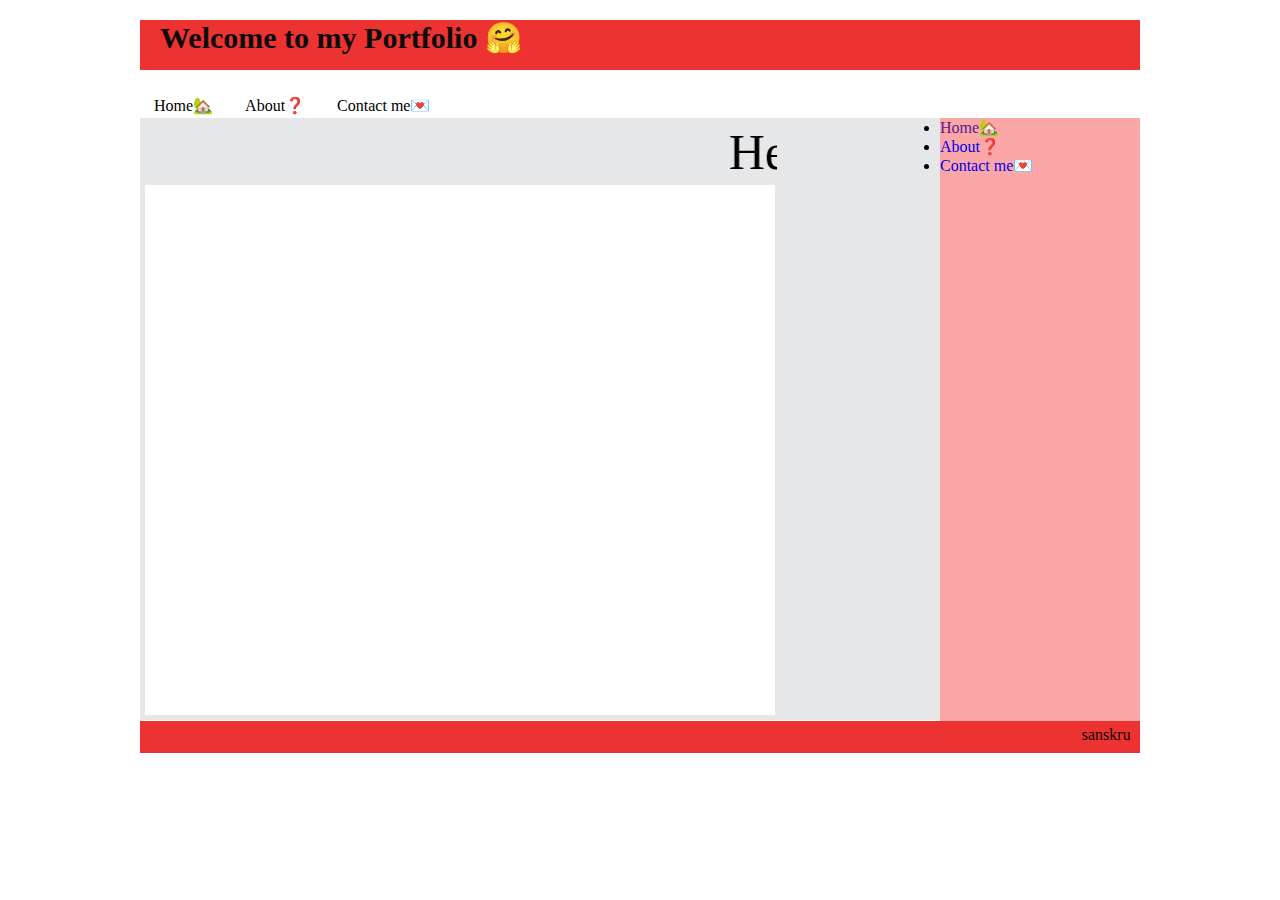
==== index.html @ 90eaed0d "added index.html" ====
<!DOCTYPE html>
<html lang="en">
<head>
    <meta charset="UTF-8">
    <meta http-equiv="X-UA-Compatible" content="IE=edge">
    <meta name="viewport" content="width=device-width, initial-scale=1.0">
    <title>Sanskruti's PF</title>
    <style>
        body{
            /* font-family:"Quicksand", sans-serif; */
            /* background:#151515; */
            background-image:url(redbg.webp);
            background-repeat:no-repeat; 
            margin: 0;
            padding:0;
        }
         
        #wrapper{
            border:0 solid black;
            width:1000px;
            height:600px;
            height:50%;
            background: white;
            margin: 0 auto;
        }
        #header{
            font-family: 'Pangolin', cursive;
            background:rgb(237, 50, 50);
            color:rgb(12, 12, 12);
            font-size: 15px;;
            height:50px;
        }
        #header h1{
           padding:0 20px;
        }
        #menu{
            /* background:lightsalmon; */
            font-family: 'Pangolin', cursive;
            height:48px;
        }
        #menu ul{
            margin:0;
            padding: 0;
        }
        #menu li{
            display:inline-block;
        }
        #menu li a{
            display:block;
            padding:10px 14px;
            text-decoration: none;
             color:black; 
         }
        #menu li a:hover{
            background:crimson;
            color:rgb(18, 17, 17);
        }
        #content{
            background-color: #E5E7E9;
            width:800px;
            min-height: 600px;
            padding:5px;
            font-size: 50px;
            float:left;
            box-sizing: border-box;
            
        }
        #box{
            width:600px;
            height:500px;
            padding:15px;
            border:0 solid black;
            background-color: white;
            background-image: url(mickey.webp) ;
            background-repeat: no-repeat;
            background-size: cover;
            background-origin: border-box ;
        }
        #sidebar{
            background:#fca7a7;
            width:200px;
            min-height: 603px;
            float:right;
        }
        #sidebar a{
            text-decoration: none;
        }
        #footer{
            background:rgb(237, 50, 50);
            padding:5px 10px;
            text-align: right;
            clear:both;
        }
        blink{
            animation: blinker 1s linear infinite;
            color: black;
            font-family: sans-serif;
        }
        @keyframes blinker {
                40% {
                    opacity: 0;
                }
            }
    </style>
</head>
<body>
    <div id="wrapper">
        <div id="header">
            <h1>Welcome to my Portfolio 🤗</h1>
        </div>
        <div id="menu">
            <ul>
                <li><a href="">Home🏡</a></li>
                <li><a href="about.html"><p>About❓</p></a></li>
                <li><a href="contactme.html"><p>Contact me💌</p></a></li>
                
            </ul>
        </div>
        <div id="content" class="my-4">
            
            <marquee width="80%" direction="left" height="50px">
                Hey! Sanskruti Kolgane this side
                </marquee>
            <div id="box"></div>
            
            
        </div>
        <div id="sidebar">
            <li><a href="">Home🏡</a></li>
                <li><a href="about.html">About❓</a></li>
                <li><a href="contactme.html">Contact me💌</a></li>

        </div>
        <div id="footer">
            <marquee class="blink">sanskrutikolgane@gmail.com</marquee>
        </div>
    </div>
</body>
</html>
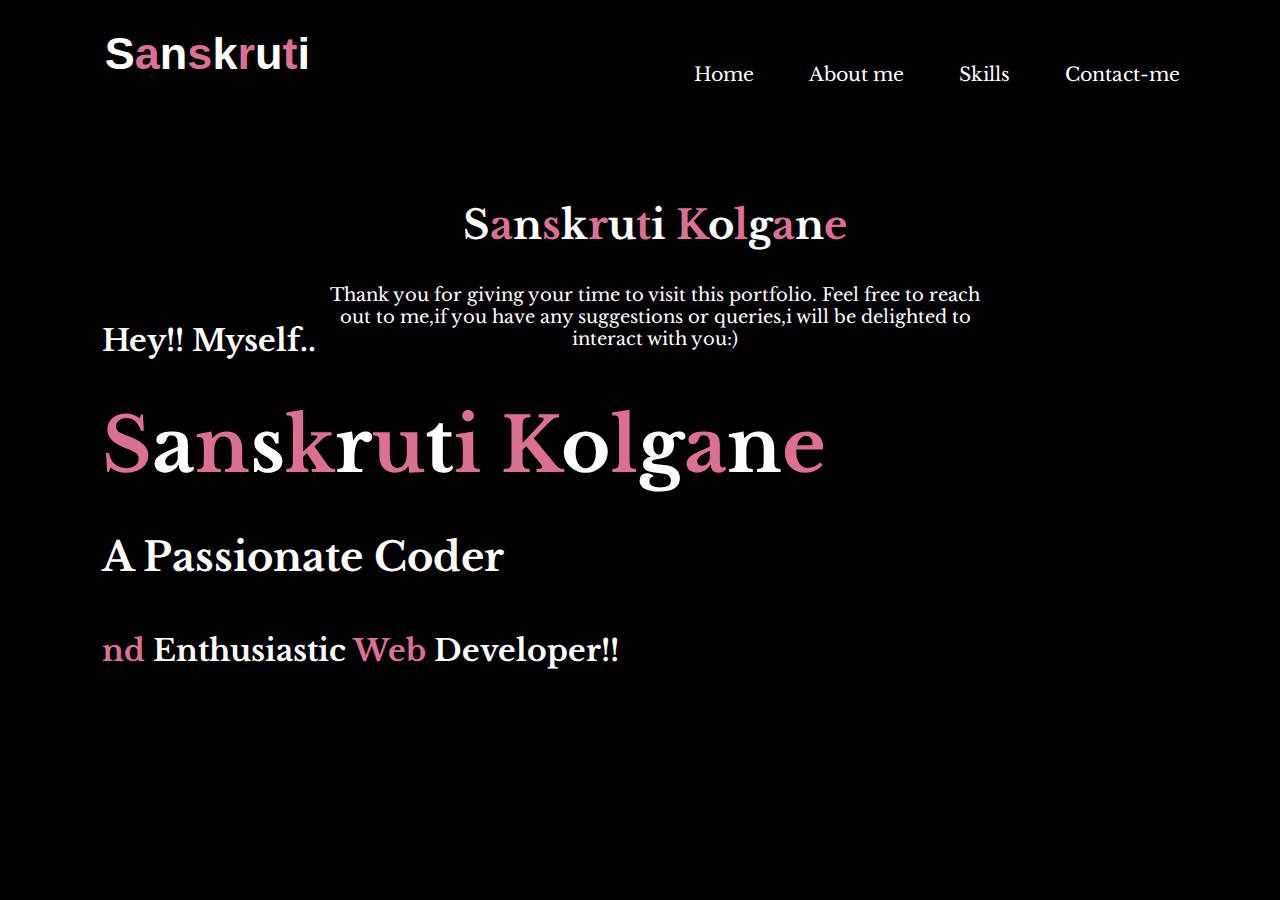
==== commit 34f74914: "Update index.html" ====
--- a/index.html
+++ b/index.html
@@ -1,139 +1,172 @@
 <!DOCTYPE html>
 <html lang="en">
-<head>
-    <meta charset="UTF-8">
-    <meta http-equiv="X-UA-Compatible" content="IE=edge">
-    <meta name="viewport" content="width=device-width, initial-scale=1.0">
-    <title>Sanskruti's PF</title>
+  <head>
+    <meta charset="UTF-8" />
+    <meta http-equiv="X-UA-Compatible" content="IE=edge" />
+    <meta name="viewport" content="width=device-width, initial-scale=1.0" />
+    <title>My Portfolio</title>
+    <link rel="preconnect" href="https://fonts.googleapis.com" />
+    <link rel="preconnect" href="https://fonts.gstatic.com" crossorigin />
+    <script
+      src="https://cdn.jsdelivr.net/npm/bootstrap@5.2.3/dist/js/bootstrap.bundle.min.js"
+      integrity="sha384-kenU1KFdBIe4zVF0s0G1M5b4hcpxyD9F7jL+jjXkk+Q2h455rYXK/7HAuoJl+0I4"
+      crossorigin="anonymous"
+    ></script>
+    <link
+      href="https://fonts.googleapis.com/css2?family=Libre+Baskerville&display=swap"
+      rel="stylesheet"
+    />
+    <link
+      href="https://cdn.jsdelivr.net/npm/bootstrap@5.2.3/dist/css/bootstrap.min.css"
+      rel="stylesheet"
+      integrity="sha384-rbsA2VBKQhggwzxH7pPCaAqO46MgnOM80zW1RWuH61DGLwZJEdK2Kadq2F9CUG65"
+      crossorigin="anonymous"
+    />
+    
+    
     <style>
-        body{
-            /* font-family:"Quicksand", sans-serif; */
-            /* background:#151515; */
-            background-image:url(redbg.webp);
-            background-repeat:no-repeat; 
-            margin: 0;
-            padding:0;
-        }
-         
-        #wrapper{
-            border:0 solid black;
-            width:1000px;
-            height:600px;
-            height:50%;
-            background: white;
-            margin: 0 auto;
-        }
-        #header{
-            font-family: 'Pangolin', cursive;
-            background:rgb(237, 50, 50);
-            color:rgb(12, 12, 12);
-            font-size: 15px;;
-            height:50px;
-        }
-        #header h1{
-           padding:0 20px;
-        }
-        #menu{
-            /* background:lightsalmon; */
-            font-family: 'Pangolin', cursive;
-            height:48px;
-        }
-        #menu ul{
-            margin:0;
-            padding: 0;
-        }
-        #menu li{
-            display:inline-block;
-        }
-        #menu li a{
-            display:block;
-            padding:10px 14px;
-            text-decoration: none;
-             color:black; 
-         }
-        #menu li a:hover{
-            background:crimson;
-            color:rgb(18, 17, 17);
-        }
-        #content{
-            background-color: #E5E7E9;
-            width:800px;
-            min-height: 600px;
-            padding:5px;
-            font-size: 50px;
-            float:left;
-            box-sizing: border-box;
-            
-        }
-        #box{
-            width:600px;
-            height:500px;
-            padding:15px;
-            border:0 solid black;
-            background-color: white;
-            background-image: url(mickey.webp) ;
-            background-repeat: no-repeat;
-            background-size: cover;
-            background-origin: border-box ;
-        }
-        #sidebar{
-            background:#fca7a7;
-            width:200px;
-            min-height: 603px;
-            float:right;
-        }
-        #sidebar a{
-            text-decoration: none;
-        }
-        #footer{
-            background:rgb(237, 50, 50);
-            padding:5px 10px;
-            text-align: right;
-            clear:both;
-        }
-        blink{
-            animation: blinker 1s linear infinite;
-            color: black;
-            font-family: sans-serif;
-        }
-        @keyframes blinker {
-                40% {
-                    opacity: 0;
-                }
-            }
+      body {
+        margin: 0;
+        margin-right: -30px;
+        padding: 0;
+        background-color: black;
+        background-size: cover;
+        color: white;
+        font-family: "Libre Baskerville", serif;
+      }
+      nav {
+        display: flex;
+        justify-items: center;
+        justify-content: space-between;
+        padding-top: 45px;
+        padding-left: 8%;
+        padding-right: 8%;
+        position: sticky;
+      }
+      header {
+        height: 100vh;
+        width: 100%;
+      }
+      .sans {
+        color: white;
+        margin-top: -17px;
+        font-size: 45px;
+        font-family: "Trebuchet MS", "Lucida Sans Unicode", "Lucida Grande",
+          "Lucida Sans", Arial, sans-serif;
+          font-weight: bold;
+      }
+      span {
+        color: palevioletred;
+      }
+      nav ul li {
+        list-style: none;
+        display: inline-block;
+        padding: 2px 25px;
+      }
+      nav ul li a {
+        color: white;
+        text-decoration: none;
+        font-size: 19px;
+      }
+      nav ul li a:hover {
+        color: palevioletred;
+        cursor: pointer;
+        text-decoration: underline;
+        transition: 0.4s;
+      }
+      .itsme {
+        position: absolute;
+        top: 55%;
+        left: 8%;
+        transform: translateY(-50%);
+      }
+      h1 {
+        margin: 20px 0 20px;
+        font-size: 75px;
+        
+      }
+      h3 {
+      margin-bottom: 50px;
+      font-size: 40px;
+        
+      }
+      h4{
+      font-size: 30px;
+      }
+      .container img {
+        width: 40%;
+        position: relative;
+        right: -60%;
+      }
+      .container {
+        display: flex;
+        align-content: center;
+      }
+      .container1 h2 {
+        font-size: 35px;
+        margin-top: 10px;
+      }
+      .footer{
+        background-color: black;
+        display: flex;
+        justify-content: center;
+        align-items: center;
+        height: 300px;
+      }
+      .container2{
+        text-align: center;
+        width: 50%;
+      }
+      .container2 h2{
+        font-size: 40px;
+      }
+      .container2 p{
+        font-size: 18px;
+        width: 100%;
+      }
+      .container2 i img{
+        width: 45px;
+        margin: 10px;
+      }
+      .container2 i img:hover{
+        transform: scale(1.3);
+        cursor: pointer;
+        transition: 0.4s;
+      }
     </style>
-</head>
-<body>
-    <div id="wrapper">
-        <div id="header">
-            <h1>Welcome to my Portfolio 🤗</h1>
+  </head>
+  <body>
+    <div class="header">
+      <nav>
+        <h2 class="sans">S<span>a</span>n<span>s</span>k<span>r</span>u<span>t</span>i</h2>
+        <ul>
+          <li><a href="#">Home</a></li>
+          <li><a href="aboutme.html">About me</a></li>
+          <li><a href="skills.html">Skills</a></li>
+          <li><a href="contactme.html">Contact-me</a></li>
+        </ul>
+      </nav>
+      <div class="itsme">
+        <h4>Hey!! Myself..</h4>
+        <h1><span>S</span>a<span>n</span>s<span>k</span>r<span>u</span>t<span>i</span> <span>K</span>o<span>l</span>g<span>a</span>n<span>e</span></h1>
+        <h3>A Passionate Coder</h3>
+        <h4><span>nd</span> Enthusiastic <span>Web</span> Developer!! </h4>
+      </div>
+      <div class="container">
+        <img src="girl.jpg" alt="" />
+      </div>
+    </div>
+    
         </div>
-        <div id="menu">
-            <ul>
-                <li><a href="">Home🏡</a></li>
-                <li><a href="about.html"><p>About❓</p></a></li>
-                <li><a href="contactme.html"><p>Contact me💌</p></a></li>
-                
-            </ul>
-        </div>
-        <div id="content" class="my-4">
-            
-            <marquee width="80%" direction="left" height="50px">
-                Hey! Sanskruti Kolgane this side
-                </marquee>
-            <div id="box"></div>
-            
-            
-        </div>
-        <div id="sidebar">
-            <li><a href="">Home🏡</a></li>
-                <li><a href="about.html">About❓</a></li>
-                <li><a href="contactme.html">Contact me💌</a></li>
+      </div>
+    </section>
+    <footer class="footer">
+      <div class="container2">
+        <h2>S<span>a</span>n<span>s</span>k<span>r</span>u<span>t</span>i <span>K</span>o<span>l</span>g<span>a</span>n<span>e</span></h2>
+        <p class="para1">Thank you for giving your time to visit this portfolio. Feel free to reach out to me,if you have any suggestions or queries,i will be delighted to interact with you:) </p>
 
-        </div>
-        <div id="footer">
-            <marquee class="blink">sanskrutikolgane@gmail.com</marquee>
-        </div>
-    </div>
-</body>
-</html>+      </div>
+    </footer>
+    <script src="main.js"></script>
+  </body>
+</html>
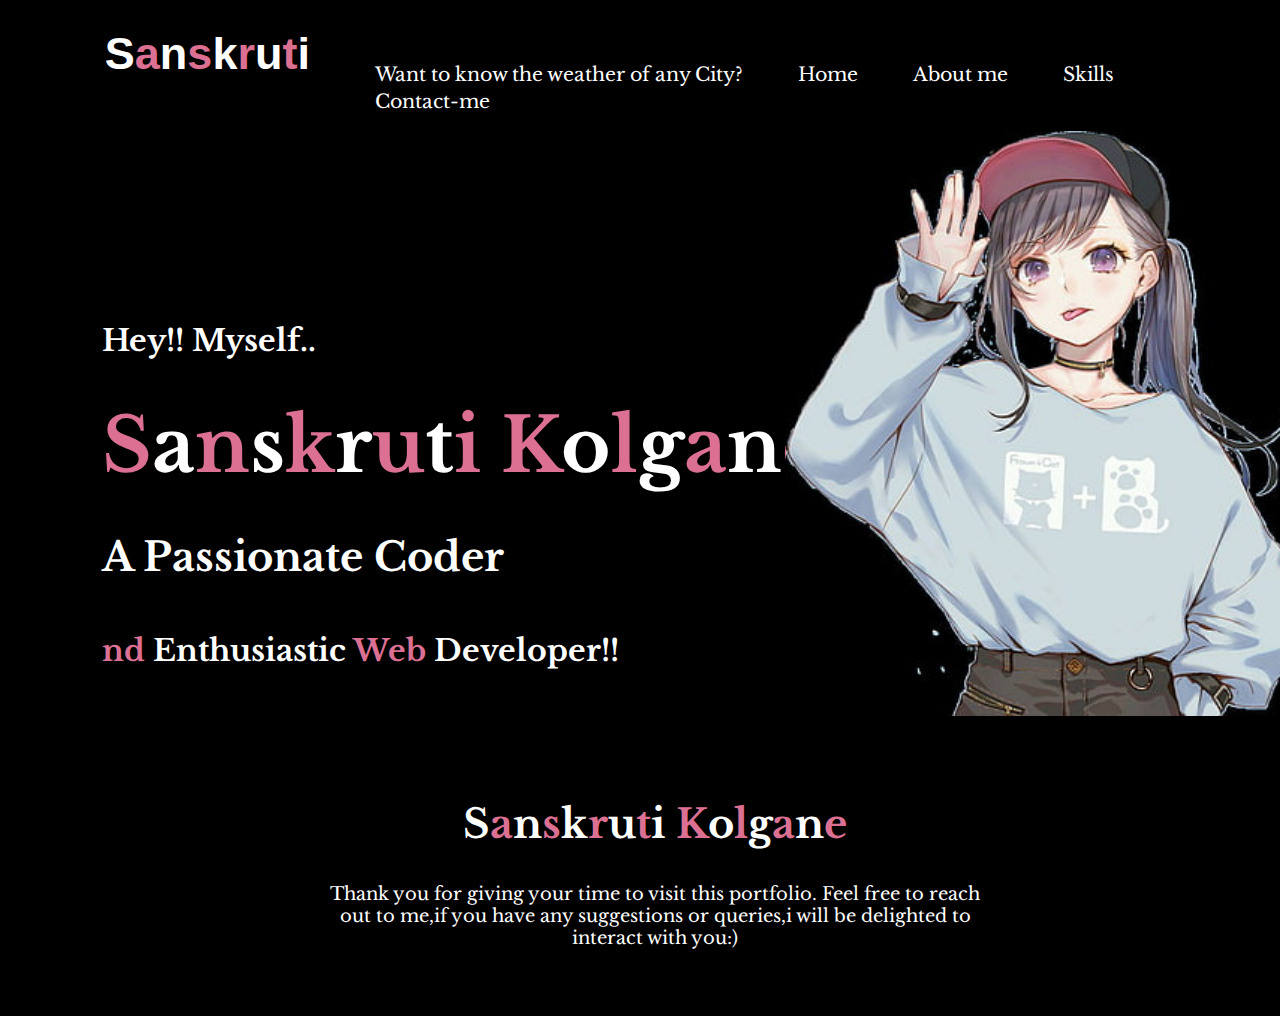
==== commit 38efdfa8: "Added Api" ====
--- a/index.html
+++ b/index.html
@@ -140,6 +140,7 @@
       <nav>
         <h2 class="sans">S<span>a</span>n<span>s</span>k<span>r</span>u<span>t</span>i</h2>
         <ul>
+          <li><a href="weather.html">Want to know the weather of any City?</a></li>
           <li><a href="#">Home</a></li>
           <li><a href="aboutme.html">About me</a></li>
           <li><a href="skills.html">Skills</a></li>
